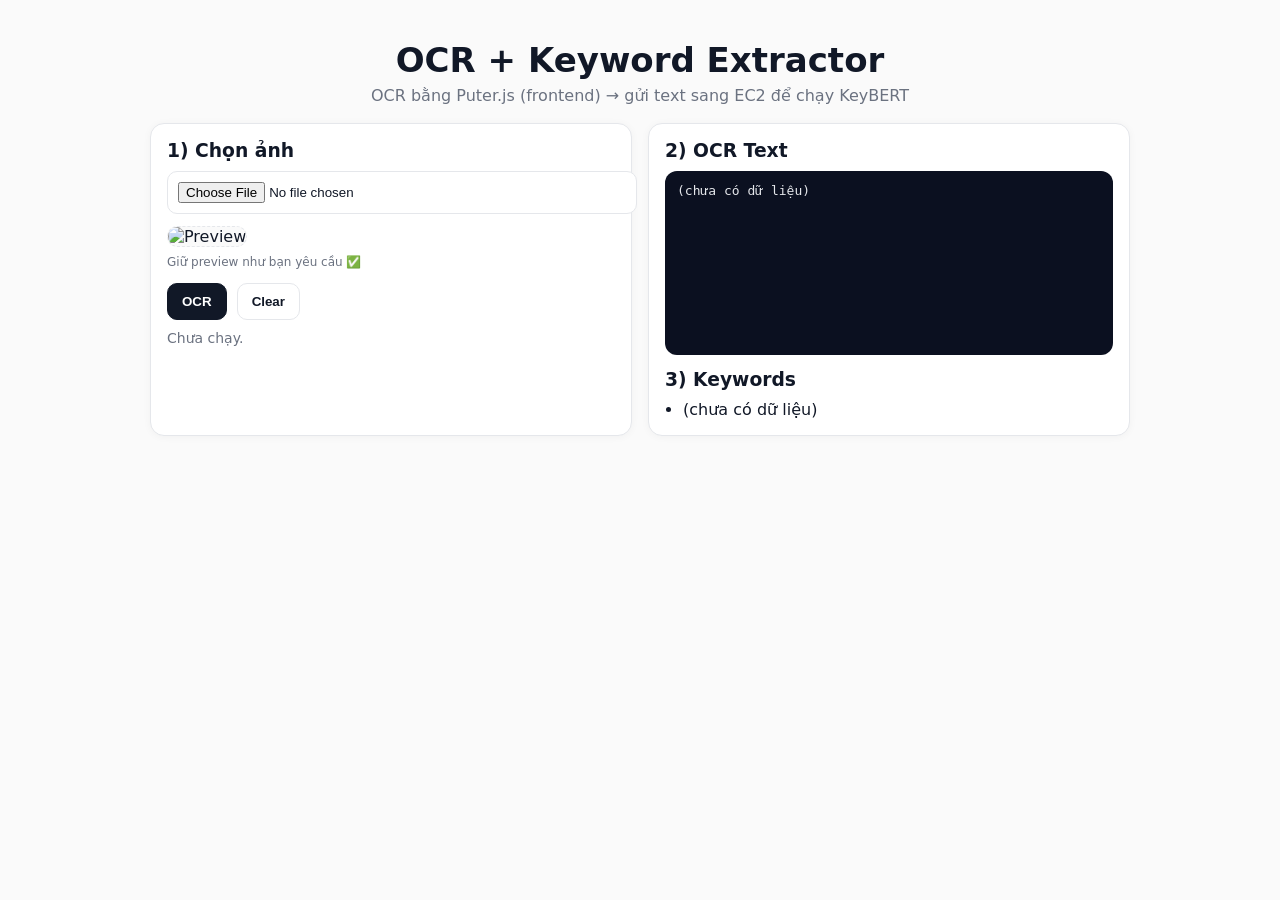
==== index.html @ 7280d8a7 "Use Puter OCR on frontend + send text to EC2 KeyBERT" ====
<!DOCTYPE html>
<html lang="vi">
<head>
  <meta charset="UTF-8" />
  <meta name="viewport" content="width=device-width, initial-scale=1" />
  <title>OCR (Puter) + KeyBERT (EC2)</title>
  <style>
    :root { --b:#e5e7eb; --t:#111827; --muted:#6b7280; }
    body{
      font-family: system-ui,-apple-system,BlinkMacSystemFont,"Segoe UI",sans-serif;
      margin:0; background:#fafafa; color:var(--t);
    }
    .wrap{ max-width: 980px; margin: 40px auto; padding: 0 16px; }
    .top{ text-align:center; margin-bottom: 18px; }
    .top h1{ margin:0 0 6px; font-size: 34px; }
    .top p{ margin:0; color:var(--muted); }

    .grid{
      display:grid;
      grid-template-columns: 1fr 1fr;
      gap:16px;
    }
    @media (max-width: 900px){ .grid{ grid-template-columns: 1fr; } }

    .card{
      background:#fff; border:1px solid var(--b); border-radius:14px;
      padding:16px; box-shadow: 0 1px 8px rgba(0,0,0,.04);
    }
    .row{ display:flex; gap:10px; flex-wrap:wrap; align-items:center; }
    input[type="file"]{
      padding:10px; border:1px solid var(--b); border-radius:10px; background:#fff;
      width: 100%;
    }
    button{
      padding:10px 14px; border-radius:10px; border:1px solid #111827;
      background:#111827; color:#fff; cursor:pointer; font-weight:600;
    }
    button:disabled{ opacity:.6; cursor:not-allowed; }
    .ghost{
      background:#fff; color:#111827; border:1px solid var(--b);
    }

    .status{ margin-top:10px; font-size:14px; color:var(--muted); }
    .status.ok{ color:#065f46; }
    .status.err{ color:#b91c1c; }

    .preview{
      width:100%; max-height:420px; object-fit:contain;
      border:1px dashed var(--b); border-radius:12px; background:#fafafa;
    }

    pre{
      margin:0; white-space:pre-wrap; word-break:break-word;
      background:#0b1020; color:#e5e7eb; border-radius:12px; padding:12px;
      min-height: 160px;
    }
    ul{ margin:0; padding-left:18px; }
    a{ color:#2563eb; text-decoration:none; }
    a:hover{ text-decoration:underline; }
    .small{ font-size: 12px; color: var(--muted); margin-top:8px; }
  </style>

  <!-- Puter.js (OCR chạy từ frontend) -->
  <script src="https://js.puter.com/v2/"></script>
</head>
<body>
  <div class="wrap">
    <div class="top">
      <h1>OCR + Keyword Extractor</h1>
      <p>OCR bằng Puter.js (frontend) → gửi text sang EC2 để chạy KeyBERT</p>
    </div>

    <div class="grid">
      <div class="card">
        <h3 style="margin:0 0 10px;">1) Chọn ảnh</h3>
        <input id="imageInput" type="file" accept="image/*" />
        <div style="height:12px;"></div>
        <img id="preview" class="preview" alt="Preview" />
        <div class="small">Giữ preview như bạn yêu cầu ✅</div>

        <div style="height:14px;"></div>
        <div class="row">
          <button id="ocrBtn">OCR</button>
          <button id="clearBtn" class="ghost" type="button">Clear</button>
        </div>
        <div id="status" class="status">Chưa chạy.</div>
      </div>

      <div class="card">
        <h3 style="margin:0 0 10px;">2) OCR Text</h3>
        <pre id="ocrText">(chưa có dữ liệu)</pre>

        <div style="height:14px;"></div>
        <h3 style="margin:0 0 10px;">3) Keywords</h3>
        <ul id="keywordsList"><li>(chưa có dữ liệu)</li></ul>
      </div>
    </div>
  </div>

  <script>
    // ✅ ĐIỀN IP PUBLIC EC2 CỦA BẠN
    const EC2_KEYBERT_URL = "http://18.138.11.123:8000/keywords";

    const imageInput = document.getElementById("imageInput");
    const preview = document.getElementById("preview");
    const ocrBtn = document.getElementById("ocrBtn");
    const clearBtn = document.getElementById("clearBtn");
    const statusEl = document.getElementById("status");
    const ocrTextEl = document.getElementById("ocrText");
    const keywordsList = document.getElementById("keywordsList");

    let lastObjectUrl = null;

    function setStatus(msg, type){
      statusEl.textContent = msg;
      statusEl.className = "status" + (type ? (" " + type) : "");
    }

    function clearAll(){
      ocrTextEl.textContent = "(chưa có dữ liệu)";
      keywordsList.innerHTML = "<li>(chưa có dữ liệu)</li>";
      setStatus("Đã clear.", "");
    }

    imageInput.addEventListener("change", () => {
      const file = imageInput.files?.[0];
      if (!file) return;

      if (lastObjectUrl) URL.revokeObjectURL(lastObjectUrl);
      lastObjectUrl = URL.createObjectURL(file);
      preview.src = lastObjectUrl;

      clearAll();
      setStatus("Đã chọn ảnh. Bấm OCR để chạy.", "");
    });

    clearBtn.addEventListener("click", () => {
      imageInput.value = "";
      if (lastObjectUrl) URL.revokeObjectURL(lastObjectUrl);
      lastObjectUrl = null;
      preview.removeAttribute("src");
      clearAll();
    });

    ocrBtn.addEventListener("click", async () => {
      const file = imageInput.files?.[0];
      if (!file){
        alert("Chọn ảnh trước đã.");
        return;
      }

      ocrBtn.disabled = true;
      clearBtn.disabled = true;
      setStatus("Đang OCR bằng Puter...", "");
      ocrTextEl.textContent = "";
      keywordsList.innerHTML = "<li>...</li>";

      try {
        // 1) OCR ở frontend bằng Puter
        // puter.ai.img2txt() nhận image và trả text OCR :contentReference[oaicite:2]{index=2}
        const ocrResult = await puter.ai.img2txt(file);
        const text = (ocrResult?.text || ocrResult || "").toString().trim();

        if (!text){
          throw new Error("OCR không ra text (rỗng).");
        }
        ocrTextEl.textContent = text;
        setStatus("OCR xong. Đang gửi text sang EC2 chạy KeyBERT...", "");

        // 2) Gửi text sang EC2 để lấy keyword
        const res = await fetch(EC2_KEYBERT_URL, {
          method: "POST",
          headers: { "content-type": "application/json" },
          body: JSON.stringify({ text, topn: 5 }),
        });

        if (!res.ok){
          const raw = await res.text();
          throw new Error(raw || ("EC2 error: " + res.status));
        }

        const data = await res.json();
        const kws = data.keywords || [];
        const links = data.google_links || [];

        keywordsList.innerHTML = "";
        if (!kws.length){
          keywordsList.innerHTML = "<li>(Không có keyword)</li>";
        } else {
          kws.forEach((kw, i) => {
            const li = document.createElement("li");
            const a = document.createElement("a");
            a.href = links[i] || ("https://www.google.com/search?q=" + encodeURIComponent(kw));
            a.target = "_blank";
            a.rel = "noopener noreferrer";
            a.textContent = kw;
            li.appendChild(a);
            keywordsList.appendChild(li);
          });
        }

        setStatus("✅ Hoàn thành!", "ok");
      } catch (e) {
        console.error(e);
        ocrTextEl.textContent = "(Không có dữ liệu)";
        keywordsList.innerHTML = "<li>(Không có dữ liệu)</li>";
        setStatus("❌ Lỗi: " + (e?.message || e), "err");
      } finally {
        ocrBtn.disabled = false;
        clearBtn.disabled = false;
      }
    });
  </script>
</body>
</html>
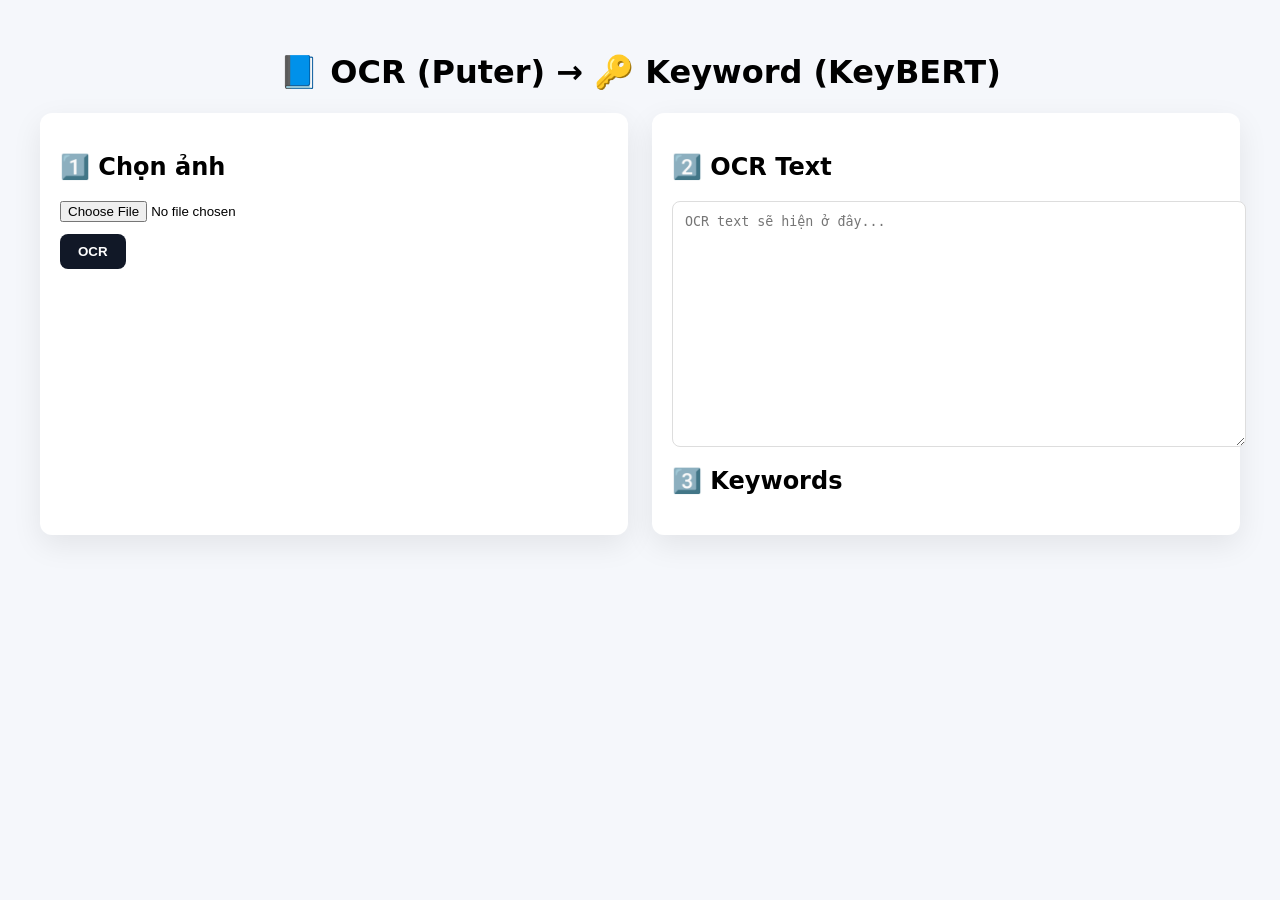
==== commit fb6540cf: "Use Puter OCR on frontend + send text to EC2 KeyBERT" ====
--- a/index.html
+++ b/index.html
@@ -2,214 +2,161 @@
 <html lang="vi">
 <head>
   <meta charset="UTF-8" />
+  <title>OCR + Keyword Extractor</title>
   <meta name="viewport" content="width=device-width, initial-scale=1" />
-  <title>OCR (Puter) + KeyBERT (EC2)</title>
+
+  <!-- Puter SDK -->
+  <script src="https://js.puter.com/v2/"></script>
+
   <style>
-    :root { --b:#e5e7eb; --t:#111827; --muted:#6b7280; }
-    body{
-      font-family: system-ui,-apple-system,BlinkMacSystemFont,"Segoe UI",sans-serif;
-      margin:0; background:#fafafa; color:var(--t);
+    body {
+      font-family: system-ui, -apple-system, BlinkMacSystemFont, "Segoe UI", sans-serif;
+      background: #f5f7fb;
+      margin: 0;
+      padding: 32px;
     }
-    .wrap{ max-width: 980px; margin: 40px auto; padding: 0 16px; }
-    .top{ text-align:center; margin-bottom: 18px; }
-    .top h1{ margin:0 0 6px; font-size: 34px; }
-    .top p{ margin:0; color:var(--muted); }
+    h1 {
+      text-align: center;
+    }
+    .container {
+      display: grid;
+      grid-template-columns: 1fr 1fr;
+      gap: 24px;
+      max-width: 1200px;
+      margin: auto;
+    }
+    .card {
+      background: white;
+      border-radius: 12px;
+      padding: 20px;
+      box-shadow: 0 10px 30px rgba(0,0,0,.08);
+    }
+    .preview img {
+      max-width: 100%;
+      border-radius: 8px;
+      border: 1px solid #ddd;
+    }
+    button {
+      margin-top: 12px;
+      padding: 10px 18px;
+      border-radius: 8px;
+      border: none;
+      cursor: pointer;
+      font-weight: 600;
+      background: #111827;
+      color: white;
+    }
+    button:disabled {
+      opacity: .6;
+      cursor: not-allowed;
+    }
+    textarea {
+      width: 100%;
+      min-height: 220px;
+      border-radius: 8px;
+      border: 1px solid #ddd;
+      padding: 12px;
+      font-family: monospace;
+    }
+    ul {
+      padding-left: 18px;
+    }
+    .error {
+      color: #dc2626;
+      font-weight: 600;
+      margin-top: 10px;
+    }
+  </style>
+</head>
+<body>
 
-    .grid{
-      display:grid;
-      grid-template-columns: 1fr 1fr;
-      gap:16px;
+<h1>📘 OCR (Puter) → 🔑 Keyword (KeyBERT)</h1>
+
+<div class="container">
+  <!-- LEFT -->
+  <div class="card">
+    <h2>1️⃣ Chọn ảnh</h2>
+    <input type="file" id="fileInput" accept="image/*" />
+    <div class="preview" id="preview"></div>
+
+    <button id="ocrBtn">OCR</button>
+    <div id="status" class="error"></div>
+  </div>
+
+  <!-- RIGHT -->
+  <div class="card">
+    <h2>2️⃣ OCR Text</h2>
+    <textarea id="ocrText" placeholder="OCR text sẽ hiện ở đây..."></textarea>
+
+    <h2 style="margin-top:16px;">3️⃣ Keywords</h2>
+    <ul id="keywords"></ul>
+  </div>
+</div>
+
+<script>
+  const EC2_KEYWORD_API = "http://18.138.11.123:8000/keywords"; // EC2 của bạn
+
+  const fileInput = document.getElementById("fileInput");
+  const preview = document.getElementById("preview");
+  const ocrBtn = document.getElementById("ocrBtn");
+  const status = document.getElementById("status");
+  const ocrText = document.getElementById("ocrText");
+  const keywordsEl = document.getElementById("keywords");
+
+  let imageFile = null;
+
+  fileInput.onchange = () => {
+    imageFile = fileInput.files[0];
+    preview.innerHTML = "";
+    if (imageFile) {
+      const img = document.createElement("img");
+      img.src = URL.createObjectURL(imageFile);
+      preview.appendChild(img);
     }
-    @media (max-width: 900px){ .grid{ grid-template-columns: 1fr; } }
+  };
 
-    .card{
-      background:#fff; border:1px solid var(--b); border-radius:14px;
-      padding:16px; box-shadow: 0 1px 8px rgba(0,0,0,.04);
-    }
-    .row{ display:flex; gap:10px; flex-wrap:wrap; align-items:center; }
-    input[type="file"]{
-      padding:10px; border:1px solid var(--b); border-radius:10px; background:#fff;
-      width: 100%;
-    }
-    button{
-      padding:10px 14px; border-radius:10px; border:1px solid #111827;
-      background:#111827; color:#fff; cursor:pointer; font-weight:600;
-    }
-    button:disabled{ opacity:.6; cursor:not-allowed; }
-    .ghost{
-      background:#fff; color:#111827; border:1px solid var(--b);
+  ocrBtn.onclick = async () => {
+    status.textContent = "";
+    keywordsEl.innerHTML = "";
+    ocrText.value = "";
+
+    if (!imageFile) {
+      status.textContent = "❌ Chưa chọn ảnh";
+      return;
     }
 
-    .status{ margin-top:10px; font-size:14px; color:var(--muted); }
-    .status.ok{ color:#065f46; }
-    .status.err{ color:#b91c1c; }
+    ocrBtn.disabled = true;
 
-    .preview{
-      width:100%; max-height:420px; object-fit:contain;
-      border:1px dashed var(--b); border-radius:12px; background:#fafafa;
+    try {
+      // 1️⃣ OCR bằng Puter (frontend)
+      const result = await puter.ai.vision.ocr(imageFile);
+      const text = result.text || "";
+
+      ocrText.value = text;
+
+      // 2️⃣ Gửi text sang EC2 để KeyBERT
+      const res = await fetch(EC2_KEYWORD_API, {
+        method: "POST",
+        headers: { "Content-Type": "application/json" },
+        body: JSON.stringify({ text, topn: 5 })
+      });
+
+      const data = await res.json();
+
+      data.keywords.forEach(k => {
+        const li = document.createElement("li");
+        li.textContent = k;
+        keywordsEl.appendChild(li);
+      });
+
+    } catch (e) {
+      console.error(e);
+      status.textContent = "❌ OCR hoặc Keyword lỗi (xem console)";
+    } finally {
+      ocrBtn.disabled = false;
     }
+  };
+</script>
 
-    pre{
-      margin:0; white-space:pre-wrap; word-break:break-word;
-      background:#0b1020; color:#e5e7eb; border-radius:12px; padding:12px;
-      min-height: 160px;
-    }
-    ul{ margin:0; padding-left:18px; }
-    a{ color:#2563eb; text-decoration:none; }
-    a:hover{ text-decoration:underline; }
-    .small{ font-size: 12px; color: var(--muted); margin-top:8px; }
-  </style>
-
-  <!-- Puter.js (OCR chạy từ frontend) -->
-  <script src="https://js.puter.com/v2/"></script>
-</head>
-<body>
-  <div class="wrap">
-    <div class="top">
-      <h1>OCR + Keyword Extractor</h1>
-      <p>OCR bằng Puter.js (frontend) → gửi text sang EC2 để chạy KeyBERT</p>
-    </div>
-
-    <div class="grid">
-      <div class="card">
-        <h3 style="margin:0 0 10px;">1) Chọn ảnh</h3>
-        <input id="imageInput" type="file" accept="image/*" />
-        <div style="height:12px;"></div>
-        <img id="preview" class="preview" alt="Preview" />
-        <div class="small">Giữ preview như bạn yêu cầu ✅</div>
-
-        <div style="height:14px;"></div>
-        <div class="row">
-          <button id="ocrBtn">OCR</button>
-          <button id="clearBtn" class="ghost" type="button">Clear</button>
-        </div>
-        <div id="status" class="status">Chưa chạy.</div>
-      </div>
-
-      <div class="card">
-        <h3 style="margin:0 0 10px;">2) OCR Text</h3>
-        <pre id="ocrText">(chưa có dữ liệu)</pre>
-
-        <div style="height:14px;"></div>
-        <h3 style="margin:0 0 10px;">3) Keywords</h3>
-        <ul id="keywordsList"><li>(chưa có dữ liệu)</li></ul>
-      </div>
-    </div>
-  </div>
-
-  <script>
-    // ✅ ĐIỀN IP PUBLIC EC2 CỦA BẠN
-    const EC2_KEYBERT_URL = "http://18.138.11.123:8000/keywords";
-
-    const imageInput = document.getElementById("imageInput");
-    const preview = document.getElementById("preview");
-    const ocrBtn = document.getElementById("ocrBtn");
-    const clearBtn = document.getElementById("clearBtn");
-    const statusEl = document.getElementById("status");
-    const ocrTextEl = document.getElementById("ocrText");
-    const keywordsList = document.getElementById("keywordsList");
-
-    let lastObjectUrl = null;
-
-    function setStatus(msg, type){
-      statusEl.textContent = msg;
-      statusEl.className = "status" + (type ? (" " + type) : "");
-    }
-
-    function clearAll(){
-      ocrTextEl.textContent = "(chưa có dữ liệu)";
-      keywordsList.innerHTML = "<li>(chưa có dữ liệu)</li>";
-      setStatus("Đã clear.", "");
-    }
-
-    imageInput.addEventListener("change", () => {
-      const file = imageInput.files?.[0];
-      if (!file) return;
-
-      if (lastObjectUrl) URL.revokeObjectURL(lastObjectUrl);
-      lastObjectUrl = URL.createObjectURL(file);
-      preview.src = lastObjectUrl;
-
-      clearAll();
-      setStatus("Đã chọn ảnh. Bấm OCR để chạy.", "");
-    });
-
-    clearBtn.addEventListener("click", () => {
-      imageInput.value = "";
-      if (lastObjectUrl) URL.revokeObjectURL(lastObjectUrl);
-      lastObjectUrl = null;
-      preview.removeAttribute("src");
-      clearAll();
-    });
-
-    ocrBtn.addEventListener("click", async () => {
-      const file = imageInput.files?.[0];
-      if (!file){
-        alert("Chọn ảnh trước đã.");
-        return;
-      }
-
-      ocrBtn.disabled = true;
-      clearBtn.disabled = true;
-      setStatus("Đang OCR bằng Puter...", "");
-      ocrTextEl.textContent = "";
-      keywordsList.innerHTML = "<li>...</li>";
-
-      try {
-        // 1) OCR ở frontend bằng Puter
-        // puter.ai.img2txt() nhận image và trả text OCR :contentReference[oaicite:2]{index=2}
-        const ocrResult = await puter.ai.img2txt(file);
-        const text = (ocrResult?.text || ocrResult || "").toString().trim();
-
-        if (!text){
-          throw new Error("OCR không ra text (rỗng).");
-        }
-        ocrTextEl.textContent = text;
-        setStatus("OCR xong. Đang gửi text sang EC2 chạy KeyBERT...", "");
-
-        // 2) Gửi text sang EC2 để lấy keyword
-        const res = await fetch(EC2_KEYBERT_URL, {
-          method: "POST",
-          headers: { "content-type": "application/json" },
-          body: JSON.stringify({ text, topn: 5 }),
-        });
-
-        if (!res.ok){
-          const raw = await res.text();
-          throw new Error(raw || ("EC2 error: " + res.status));
-        }
-
-        const data = await res.json();
-        const kws = data.keywords || [];
-        const links = data.google_links || [];
-
-        keywordsList.innerHTML = "";
-        if (!kws.length){
-          keywordsList.innerHTML = "<li>(Không có keyword)</li>";
-        } else {
-          kws.forEach((kw, i) => {
-            const li = document.createElement("li");
-            const a = document.createElement("a");
-            a.href = links[i] || ("https://www.google.com/search?q=" + encodeURIComponent(kw));
-            a.target = "_blank";
-            a.rel = "noopener noreferrer";
-            a.textContent = kw;
-            li.appendChild(a);
-            keywordsList.appendChild(li);
-          });
-        }
-
-        setStatus("✅ Hoàn thành!", "ok");
-      } catch (e) {
-        console.error(e);
-        ocrTextEl.textContent = "(Không có dữ liệu)";
-        keywordsList.innerHTML = "<li>(Không có dữ liệu)</li>";
-        setStatus("❌ Lỗi: " + (e?.message || e), "err");
-      } finally {
-        ocrBtn.disabled = false;
-        clearBtn.disabled = false;
-      }
-    });
-  </script>
 </body>
 </html>
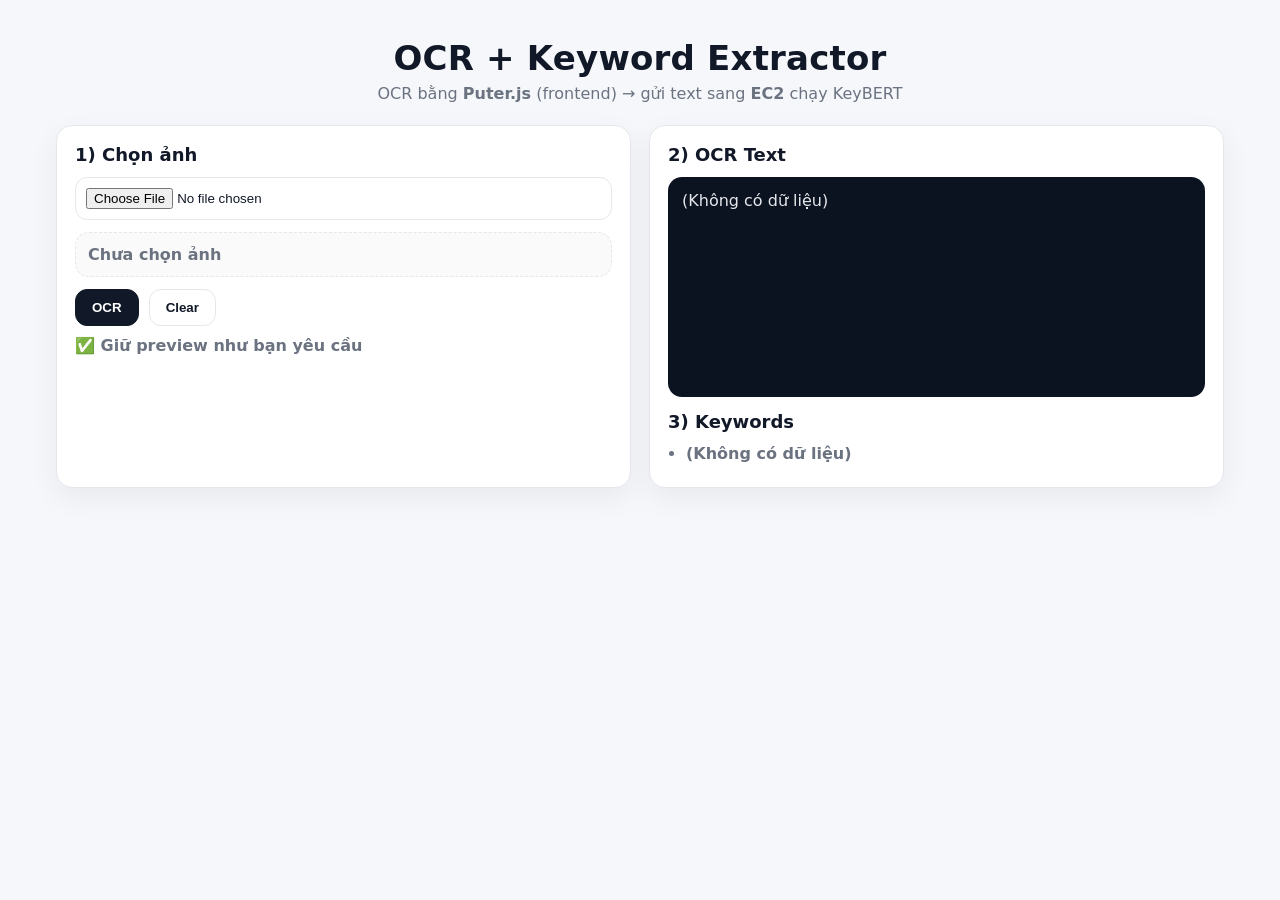
==== commit 4c4ed948: "Use Puter OCR on frontend + send text to EC2 KeyBERT" ====
--- a/index.html
+++ b/index.html
@@ -4,159 +4,199 @@
   <meta charset="UTF-8" />
   <title>OCR + Keyword Extractor</title>
   <meta name="viewport" content="width=device-width, initial-scale=1" />
-
-  <!-- Puter SDK -->
   <script src="https://js.puter.com/v2/"></script>
 
   <style>
-    body {
-      font-family: system-ui, -apple-system, BlinkMacSystemFont, "Segoe UI", sans-serif;
-      background: #f5f7fb;
-      margin: 0;
-      padding: 32px;
-    }
-    h1 {
-      text-align: center;
-    }
-    .container {
-      display: grid;
-      grid-template-columns: 1fr 1fr;
-      gap: 24px;
-      max-width: 1200px;
-      margin: auto;
-    }
-    .card {
-      background: white;
-      border-radius: 12px;
-      padding: 20px;
-      box-shadow: 0 10px 30px rgba(0,0,0,.08);
-    }
-    .preview img {
-      max-width: 100%;
-      border-radius: 8px;
-      border: 1px solid #ddd;
-    }
-    button {
-      margin-top: 12px;
-      padding: 10px 18px;
-      border-radius: 8px;
-      border: none;
-      cursor: pointer;
-      font-weight: 600;
-      background: #111827;
-      color: white;
-    }
-    button:disabled {
-      opacity: .6;
-      cursor: not-allowed;
-    }
-    textarea {
-      width: 100%;
-      min-height: 220px;
-      border-radius: 8px;
-      border: 1px solid #ddd;
-      padding: 12px;
-      font-family: monospace;
-    }
-    ul {
-      padding-left: 18px;
-    }
-    .error {
-      color: #dc2626;
-      font-weight: 600;
-      margin-top: 10px;
-    }
+    :root { --bg:#f5f7fb; --card:#fff; --text:#111827; --muted:#6b7280; --border:#e5e7eb; }
+    * { box-sizing: border-box; }
+    body { font-family: system-ui, -apple-system, Segoe UI, sans-serif; background: var(--bg); margin: 0; color: var(--text); }
+    .wrap { max-width: 1200px; margin: 0 auto; padding: 28px 16px 48px; }
+    h1 { text-align: center; margin: 10px 0 6px; font-size: 34px; letter-spacing: .2px; }
+    .sub { text-align:center; color: var(--muted); margin: 0 0 22px; }
+    .grid { display: grid; grid-template-columns: 1fr 1fr; gap: 18px; }
+    .card { background: var(--card); border: 1px solid var(--border); border-radius: 16px; padding: 18px; box-shadow: 0 10px 30px rgba(0,0,0,.06); }
+    .card h2 { margin: 0 0 12px; font-size: 18px; }
+    .row { display:flex; gap: 10px; align-items: center; flex-wrap: wrap; }
+    input[type="file"]{ padding: 10px; border: 1px solid var(--border); border-radius: 12px; background:#fff; width: 100%; }
+    .preview { margin-top: 12px; border: 1px dashed var(--border); border-radius: 14px; padding: 12px; background: #fafafa; }
+    .preview img { max-width: 100%; border-radius: 12px; display:block; margin: 0 auto; border: 1px solid var(--border); }
+    .actions { margin-top: 12px; display:flex; gap: 10px; }
+    button { padding: 10px 16px; border-radius: 12px; border: 1px solid var(--border); cursor: pointer; font-weight: 700; }
+    .btn-primary { background: #111827; color: #fff; border-color: #111827; }
+    .btn-ghost { background: #fff; color: #111827; }
+    button:disabled { opacity: .6; cursor: not-allowed; }
+    .status { margin-top: 10px; font-weight: 700; }
+    .ok { color: #16a34a; }
+    .err { color: #dc2626; }
+    .box { background: #0b1220; color: #e5e7eb; border-radius: 14px; padding: 14px; min-height: 220px; white-space: pre-wrap; overflow-wrap: anywhere; }
+    .muted { color: var(--muted); font-weight: 600; }
+    ul { margin: 10px 0 0; padding-left: 18px; }
+    li { margin: 6px 0; }
+    a { color: #2563eb; text-decoration: none; }
+    a:hover { text-decoration: underline; }
+    @media (max-width: 900px){ .grid { grid-template-columns: 1fr; } }
   </style>
 </head>
+
 <body>
-
-<h1>📘 OCR (Puter) → 🔑 Keyword (KeyBERT)</h1>
-
-<div class="container">
-  <!-- LEFT -->
-  <div class="card">
-    <h2>1️⃣ Chọn ảnh</h2>
-    <input type="file" id="fileInput" accept="image/*" />
-    <div class="preview" id="preview"></div>
-
-    <button id="ocrBtn">OCR</button>
-    <div id="status" class="error"></div>
+  <div class="wrap">
+    <h1>OCR + Keyword Extractor</h1>
+    <p class="sub">OCR bằng <b>Puter.js</b> (frontend) → gửi text sang <b>EC2</b> chạy KeyBERT</p>
+
+    <div class="grid">
+      <!-- LEFT -->
+      <div class="card">
+        <h2>1) Chọn ảnh</h2>
+        <input type="file" id="fileInput" accept="image/*" />
+        <div class="preview" id="preview">
+          <div class="muted">Chưa chọn ảnh</div>
+        </div>
+
+        <div class="actions">
+          <button class="btn-primary" id="ocrBtn">OCR</button>
+          <button class="btn-ghost" id="clearBtn" type="button">Clear</button>
+        </div>
+
+        <div class="status" id="status"></div>
+        <div class="muted" style="margin-top:6px;">✅ Giữ preview như bạn yêu cầu</div>
+      </div>
+
+      <!-- RIGHT -->
+      <div class="card">
+        <h2>2) OCR Text</h2>
+        <div class="box" id="ocrText">(Không có dữ liệu)</div>
+
+        <h2 style="margin-top:14px;">3) Keywords</h2>
+        <ul id="keywords"><li class="muted">(Không có dữ liệu)</li></ul>
+      </div>
+    </div>
   </div>
 
-  <!-- RIGHT -->
-  <div class="card">
-    <h2>2️⃣ OCR Text</h2>
-    <textarea id="ocrText" placeholder="OCR text sẽ hiện ở đây..."></textarea>
-
-    <h2 style="margin-top:16px;">3️⃣ Keywords</h2>
-    <ul id="keywords"></ul>
-  </div>
-</div>
-
-<script>
-  const EC2_KEYWORD_API = "http://18.138.11.123:8000/keywords"; // EC2 của bạn
-
-  const fileInput = document.getElementById("fileInput");
-  const preview = document.getElementById("preview");
-  const ocrBtn = document.getElementById("ocrBtn");
-  const status = document.getElementById("status");
-  const ocrText = document.getElementById("ocrText");
-  const keywordsEl = document.getElementById("keywords");
-
-  let imageFile = null;
-
-  fileInput.onchange = () => {
-    imageFile = fileInput.files[0];
-    preview.innerHTML = "";
-    if (imageFile) {
+  <script>
+    // ✅ BẮT BUỘC dùng HTTPS (Vercel là HTTPS)
+    const EC2_KEYWORD_API = "https://18.138.11.123.nip.io/keywords";
+
+    const fileInput  = document.getElementById("fileInput");
+    const preview    = document.getElementById("preview");
+    const ocrBtn     = document.getElementById("ocrBtn");
+    const clearBtn   = document.getElementById("clearBtn");
+    const statusEl   = document.getElementById("status");
+    const ocrTextEl  = document.getElementById("ocrText");
+    const keywordsEl = document.getElementById("keywords");
+
+    let imageFile = null;
+
+    function setStatus(type, msg){
+      statusEl.className = "status " + (type === "ok" ? "ok" : type === "err" ? "err" : "");
+      statusEl.textContent = msg || "";
+    }
+
+    function resetOutputs(){
+      ocrTextEl.textContent = "(Không có dữ liệu)";
+      keywordsEl.innerHTML = '<li class="muted">(Không có dữ liệu)</li>';
+    }
+
+    fileInput.addEventListener("change", () => {
+      imageFile = fileInput.files?.[0] || null;
+      preview.innerHTML = "";
+
+      if (!imageFile) {
+        preview.innerHTML = '<div class="muted">Chưa chọn ảnh</div>';
+        setStatus("", "");
+        resetOutputs();
+        return;
+      }
+
       const img = document.createElement("img");
       img.src = URL.createObjectURL(imageFile);
+      img.onload = () => URL.revokeObjectURL(img.src);
       preview.appendChild(img);
-    }
-  };
-
-  ocrBtn.onclick = async () => {
-    status.textContent = "";
-    keywordsEl.innerHTML = "";
-    ocrText.value = "";
-
-    if (!imageFile) {
-      status.textContent = "❌ Chưa chọn ảnh";
-      return;
-    }
-
-    ocrBtn.disabled = true;
-
-    try {
-      // 1️⃣ OCR bằng Puter (frontend)
-      const result = await puter.ai.vision.ocr(imageFile);
-      const text = result.text || "";
-
-      ocrText.value = text;
-
-      // 2️⃣ Gửi text sang EC2 để KeyBERT
-      const res = await fetch(EC2_KEYWORD_API, {
-        method: "POST",
-        headers: { "Content-Type": "application/json" },
-        body: JSON.stringify({ text, topn: 5 })
-      });
-
-      const data = await res.json();
-
-      data.keywords.forEach(k => {
-        const li = document.createElement("li");
-        li.textContent = k;
-        keywordsEl.appendChild(li);
-      });
-
-    } catch (e) {
-      console.error(e);
-      status.textContent = "❌ OCR hoặc Keyword lỗi (xem console)";
-    } finally {
-      ocrBtn.disabled = false;
-    }
-  };
-</script>
-
+
+      setStatus("", "");
+      resetOutputs();
+    });
+
+    clearBtn.addEventListener("click", () => {
+      fileInput.value = "";
+      imageFile = null;
+      preview.innerHTML = '<div class="muted">Chưa chọn ảnh</div>';
+      setStatus("", "");
+      resetOutputs();
+    });
+
+    ocrBtn.addEventListener("click", async () => {
+      setStatus("", "");
+      resetOutputs();
+
+      if (!imageFile) {
+        setStatus("err", "❌ Chưa chọn ảnh");
+        return;
+      }
+
+      ocrBtn.disabled = true;
+      setStatus("", "⏳ Đang OCR...");
+
+      try {
+        // 1) OCR ở frontend bằng Puter
+        const ocrRes = await puter.ai.vision.ocr(imageFile);
+        const text = (ocrRes && ocrRes.text) ? String(ocrRes.text).trim() : "";
+
+        if (!text) {
+          setStatus("err", "❌ OCR không trả text (Puter trả rỗng)");
+          return;
+        }
+
+        ocrTextEl.textContent = text;
+        setStatus("", "⏳ Đang gửi text sang EC2 để lấy keywords...");
+
+        // 2) Gửi text sang EC2 (HTTPS)
+        const res = await fetch(EC2_KEYWORD_API, {
+          method: "POST",
+          headers: { "Content-Type": "application/json" },
+          body: JSON.stringify({ text, topn: 5 }),
+        });
+
+        const raw = await res.text();
+        if (!res.ok) throw new Error(`EC2 ${res.status}: ${raw}`);
+
+        const data = JSON.parse(raw);
+        const kws = data.keywords || [];
+        const links = data.google_links || [];
+
+        keywordsEl.innerHTML = "";
+        if (!kws.length) {
+          keywordsEl.innerHTML = '<li class="muted">(Không có keyword)</li>';
+        } else {
+          kws.forEach((kw, i) => {
+            const li = document.createElement("li");
+            if (links[i]) {
+              const a = document.createElement("a");
+              a.href = links[i];
+              a.target = "_blank";
+              a.rel = "noopener noreferrer";
+              a.textContent = kw;
+              li.appendChild(a);
+            } else {
+              li.textContent = kw;
+            }
+            keywordsEl.appendChild(li);
+          });
+        }
+
+        setStatus("ok", "✅ Xong!");
+      } catch (e) {
+        console.error(e);
+        const msg = String(e?.message || e);
+        // Gợi ý đúng nguyên nhân hay gặp
+        if (msg.includes("Failed to fetch")) {
+          setStatus("err", "❌ Failed to fetch (thường do HTTPS/Mixed Content hoặc EC2 chưa mở 443/CORS)");
+        } else {
+          setStatus("err", "❌ Lỗi: " + msg);
+        }
+      } finally {
+        ocrBtn.disabled = false;
+      }
+    });
+  </script>
 </body>
 </html>
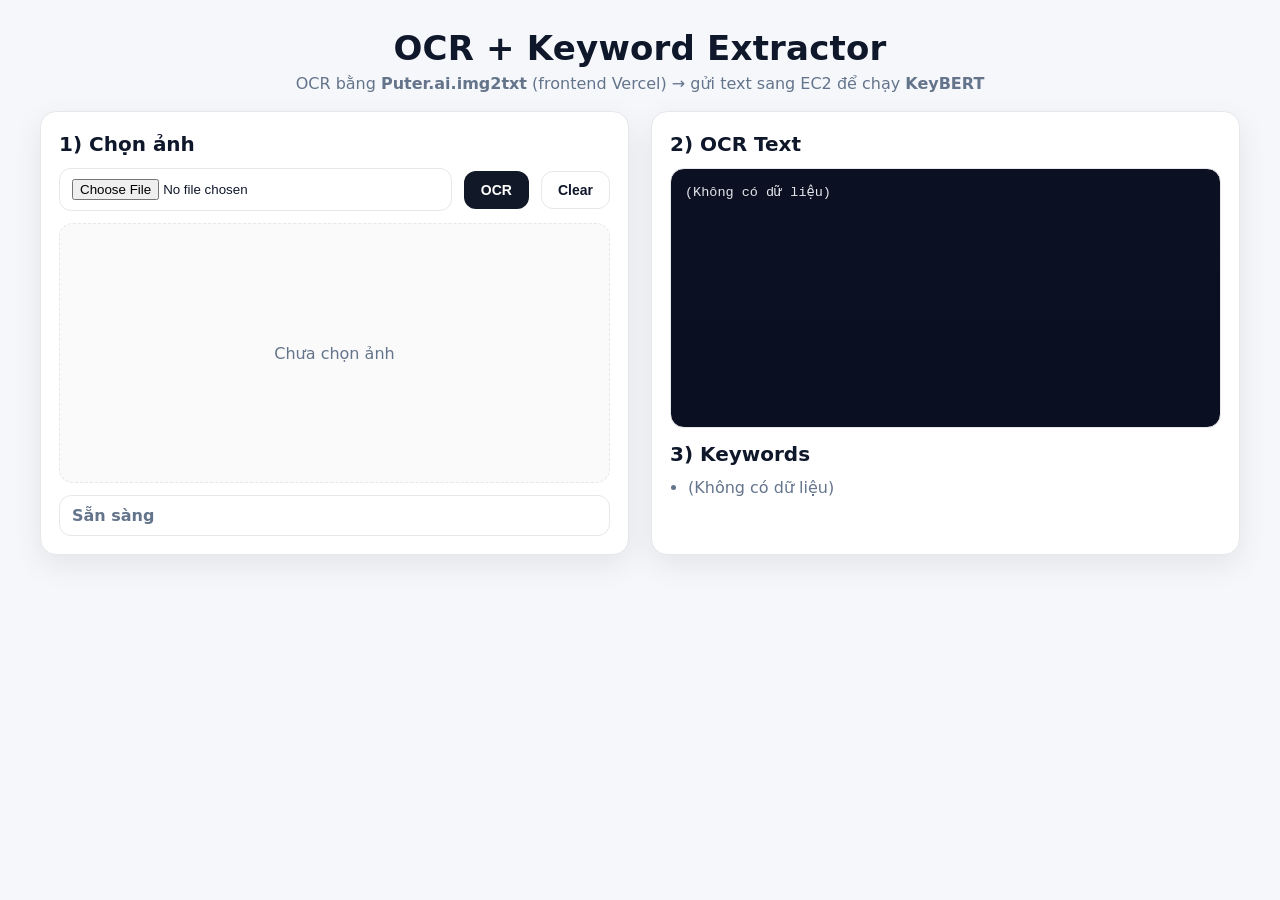
==== commit 91c68956: "Use Puter OCR on frontend + send text to EC2 KeyBERT" ====
--- a/index.html
+++ b/index.html
@@ -4,199 +4,269 @@
   <meta charset="UTF-8" />
   <title>OCR + Keyword Extractor</title>
   <meta name="viewport" content="width=device-width, initial-scale=1" />
+
+  <!-- Puter SDK v2 -->
   <script src="https://js.puter.com/v2/"></script>
 
   <style>
-    :root { --bg:#f5f7fb; --card:#fff; --text:#111827; --muted:#6b7280; --border:#e5e7eb; }
-    * { box-sizing: border-box; }
-    body { font-family: system-ui, -apple-system, Segoe UI, sans-serif; background: var(--bg); margin: 0; color: var(--text); }
-    .wrap { max-width: 1200px; margin: 0 auto; padding: 28px 16px 48px; }
-    h1 { text-align: center; margin: 10px 0 6px; font-size: 34px; letter-spacing: .2px; }
-    .sub { text-align:center; color: var(--muted); margin: 0 0 22px; }
-    .grid { display: grid; grid-template-columns: 1fr 1fr; gap: 18px; }
-    .card { background: var(--card); border: 1px solid var(--border); border-radius: 16px; padding: 18px; box-shadow: 0 10px 30px rgba(0,0,0,.06); }
-    .card h2 { margin: 0 0 12px; font-size: 18px; }
-    .row { display:flex; gap: 10px; align-items: center; flex-wrap: wrap; }
-    input[type="file"]{ padding: 10px; border: 1px solid var(--border); border-radius: 12px; background:#fff; width: 100%; }
-    .preview { margin-top: 12px; border: 1px dashed var(--border); border-radius: 14px; padding: 12px; background: #fafafa; }
-    .preview img { max-width: 100%; border-radius: 12px; display:block; margin: 0 auto; border: 1px solid var(--border); }
-    .actions { margin-top: 12px; display:flex; gap: 10px; }
-    button { padding: 10px 16px; border-radius: 12px; border: 1px solid var(--border); cursor: pointer; font-weight: 700; }
-    .btn-primary { background: #111827; color: #fff; border-color: #111827; }
-    .btn-ghost { background: #fff; color: #111827; }
-    button:disabled { opacity: .6; cursor: not-allowed; }
-    .status { margin-top: 10px; font-weight: 700; }
-    .ok { color: #16a34a; }
-    .err { color: #dc2626; }
-    .box { background: #0b1220; color: #e5e7eb; border-radius: 14px; padding: 14px; min-height: 220px; white-space: pre-wrap; overflow-wrap: anywhere; }
-    .muted { color: var(--muted); font-weight: 600; }
-    ul { margin: 10px 0 0; padding-left: 18px; }
-    li { margin: 6px 0; }
-    a { color: #2563eb; text-decoration: none; }
-    a:hover { text-decoration: underline; }
-    @media (max-width: 900px){ .grid { grid-template-columns: 1fr; } }
+    :root{
+      --bg:#f5f7fb; --card:#fff; --text:#0f172a; --muted:#64748b;
+      --border:#e5e7eb; --shadow:0 10px 30px rgba(0,0,0,.08);
+      --btn:#111827; --btn2:#ffffff;
+      --ok:#16a34a; --err:#dc2626;
+    }
+    *{box-sizing:border-box}
+    body{
+      margin:0; padding:28px;
+      font-family:system-ui,-apple-system,BlinkMacSystemFont,"Segoe UI",sans-serif;
+      background:var(--bg); color:var(--text);
+    }
+    header{max-width:1200px;margin:0 auto 18px auto}
+    h1{margin:0 0 6px 0;text-align:center;font-size:34px;letter-spacing:.2px}
+    .sub{margin:0;text-align:center;color:var(--muted)}
+    .container{
+      max-width:1200px;margin:18px auto 0 auto;
+      display:grid; grid-template-columns: 1fr 1fr; gap:22px;
+    }
+    @media (max-width: 980px){ .container{grid-template-columns:1fr} }
+
+    .card{
+      background:var(--card); border:1px solid var(--border);
+      border-radius:16px; padding:18px; box-shadow:var(--shadow);
+    }
+    .card h2{margin:2px 0 12px 0;font-size:20px}
+    .row{display:flex; gap:12px; flex-wrap:wrap; align-items:center}
+    input[type="file"]{
+      padding:10px 12px; border:1px solid var(--border);
+      border-radius:12px; background:#fff; flex:1;
+    }
+
+    .preview{
+      margin-top:12px;
+      border:1px dashed var(--border);
+      border-radius:14px;
+      padding:12px;
+      min-height:260px;
+      display:flex; align-items:center; justify-content:center;
+      background:#fafafa;
+      overflow:hidden;
+    }
+    .preview img{
+      max-width:100%;
+      max-height:520px;
+      border-radius:12px;
+      border:1px solid var(--border);
+    }
+    .hint{margin-top:10px;color:var(--muted);font-size:14px}
+
+    .btn{
+      border:1px solid transparent;
+      padding:10px 16px;
+      border-radius:12px;
+      cursor:pointer;
+      font-weight:700;
+      font-size:14px;
+      transition:transform .05s ease;
+    }
+    .btn:active{transform:translateY(1px)}
+    .btn.primary{background:var(--btn); color:#fff}
+    .btn.secondary{background:var(--btn2); color:var(--text); border-color:var(--border)}
+    .btn:disabled{opacity:.6; cursor:not-allowed}
+
+    .status{
+      margin-top:12px; font-weight:700;
+      padding:10px 12px; border-radius:12px;
+      border:1px solid var(--border);
+      background:#fff;
+    }
+    .status.ok{border-color:rgba(22,163,74,.25); color:var(--ok); background:rgba(22,163,74,.06)}
+    .status.err{border-color:rgba(220,38,38,.25); color:var(--err); background:rgba(220,38,38,.06)}
+    .status.muted{color:var(--muted); background:#fff}
+
+    .panel{
+      border:1px solid var(--border);
+      border-radius:14px;
+      background:linear-gradient(180deg,#0b1023,#0a0f22);
+      color:#e5e7eb;
+      padding:14px;
+      min-height:260px;
+      white-space:pre-wrap;
+      font-family: ui-monospace, SFMono-Regular, Menlo, Monaco, Consolas, "Liberation Mono", monospace;
+      font-size:13.5px;
+      line-height:1.5;
+    }
+    ul{margin:10px 0 0 0; padding-left:18px}
+    li{margin:6px 0}
+    a{color:#2563eb; text-decoration:none}
+    a:hover{text-decoration:underline}
+    .muted{color:var(--muted)}
   </style>
 </head>
-
 <body>
-  <div class="wrap">
-    <h1>OCR + Keyword Extractor</h1>
-    <p class="sub">OCR bằng <b>Puter.js</b> (frontend) → gửi text sang <b>EC2</b> chạy KeyBERT</p>
-
-    <div class="grid">
-      <!-- LEFT -->
-      <div class="card">
-        <h2>1) Chọn ảnh</h2>
-        <input type="file" id="fileInput" accept="image/*" />
-        <div class="preview" id="preview">
-          <div class="muted">Chưa chọn ảnh</div>
-        </div>
-
-        <div class="actions">
-          <button class="btn-primary" id="ocrBtn">OCR</button>
-          <button class="btn-ghost" id="clearBtn" type="button">Clear</button>
-        </div>
-
-        <div class="status" id="status"></div>
-        <div class="muted" style="margin-top:6px;">✅ Giữ preview như bạn yêu cầu</div>
-      </div>
-
-      <!-- RIGHT -->
-      <div class="card">
-        <h2>2) OCR Text</h2>
-        <div class="box" id="ocrText">(Không có dữ liệu)</div>
-
-        <h2 style="margin-top:14px;">3) Keywords</h2>
-        <ul id="keywords"><li class="muted">(Không có dữ liệu)</li></ul>
-      </div>
+
+<header>
+  <h1>OCR + Keyword Extractor</h1>
+  <p class="sub">OCR bằng <b>Puter.ai.img2txt</b> (frontend Vercel) → gửi text sang EC2 để chạy <b>KeyBERT</b></p>
+</header>
+
+<div class="container">
+  <!-- LEFT -->
+  <section class="card">
+    <h2>1) Chọn ảnh</h2>
+    <div class="row">
+      <input type="file" id="fileInput" accept="image/*" />
+      <button class="btn primary" id="ocrBtn">OCR</button>
+      <button class="btn secondary" id="clearBtn">Clear</button>
     </div>
-  </div>
-
-  <script>
-    // ✅ BẮT BUỘC dùng HTTPS (Vercel là HTTPS)
-    const EC2_KEYWORD_API = "https://18.138.11.123.nip.io/keywords";
-
-    const fileInput  = document.getElementById("fileInput");
-    const preview    = document.getElementById("preview");
-    const ocrBtn     = document.getElementById("ocrBtn");
-    const clearBtn   = document.getElementById("clearBtn");
-    const statusEl   = document.getElementById("status");
-    const ocrTextEl  = document.getElementById("ocrText");
-    const keywordsEl = document.getElementById("keywords");
-
-    let imageFile = null;
-
-    function setStatus(type, msg){
-      statusEl.className = "status " + (type === "ok" ? "ok" : type === "err" ? "err" : "");
-      statusEl.textContent = msg || "";
-    }
-
-    function resetOutputs(){
-      ocrTextEl.textContent = "(Không có dữ liệu)";
-      keywordsEl.innerHTML = '<li class="muted">(Không có dữ liệu)</li>';
-    }
-
-    fileInput.addEventListener("change", () => {
-      imageFile = fileInput.files?.[0] || null;
-      preview.innerHTML = "";
-
-      if (!imageFile) {
-        preview.innerHTML = '<div class="muted">Chưa chọn ảnh</div>';
-        setStatus("", "");
-        resetOutputs();
-        return;
+
+    <div class="preview" id="preview">
+      <div class="muted">Chưa chọn ảnh</div>
+    </div>
+
+
+    <div id="status" class="status muted">Sẵn sàng</div>
+  </section>
+
+  <!-- RIGHT -->
+  <section class="card">
+    <h2>2) OCR Text</h2>
+    <div id="ocrText" class="panel">(Không có dữ liệu)</div>
+
+    <h2 style="margin-top:14px;">3) Keywords</h2>
+    <ul id="keywords"><li class="muted">(Không có dữ liệu)</li></ul>
+  </section>
+</div>
+
+<script>
+  // ⚠️ Quan trọng: Vercel là https → EC2 cũng phải https để khỏi “Failed to fetch / Mixed content”
+  // Mẹo nhanh dùng nip.io (có https): https://18.138.11.123.nip.io/keywords
+  // Nhưng EC2 phải mở port 443 hoặc bạn reverse proxy/ALB (mình đưa CLI ở tin sau nếu cần).
+  const EC2_KEYWORD_API = "https://18.138.11.123.nip.io/keywords";
+
+  const fileInput  = document.getElementById("fileInput");
+  const preview    = document.getElementById("preview");
+  const ocrBtn     = document.getElementById("ocrBtn");
+  const clearBtn   = document.getElementById("clearBtn");
+  const statusEl   = document.getElementById("status");
+  const ocrTextEl  = document.getElementById("ocrText");
+  const keywordsEl = document.getElementById("keywords");
+
+  let imageFile = null;
+
+  function setStatus(type, msg){
+    statusEl.className = "status " + (type || "muted");
+    statusEl.textContent = msg || "";
+  }
+
+  function resetOutputs(){
+    ocrTextEl.textContent = "(Không có dữ liệu)";
+    keywordsEl.innerHTML = '<li class="muted">(Không có dữ liệu)</li>';
+  }
+
+  fileInput.addEventListener("change", () => {
+    imageFile = fileInput.files?.[0] || null;
+    preview.innerHTML = "";
+
+    if (!imageFile) {
+      preview.innerHTML = '<div class="muted">Chưa chọn ảnh</div>';
+      setStatus("muted", "Sẵn sàng");
+      resetOutputs();
+      return;
+    }
+
+    const img = document.createElement("img");
+    img.src = URL.createObjectURL(imageFile);
+    img.onload = () => URL.revokeObjectURL(img.src);
+    preview.appendChild(img);
+
+    setStatus("muted", "Đã chọn ảnh. Bấm OCR để chạy.");
+    resetOutputs();
+  });
+
+  clearBtn.addEventListener("click", () => {
+    fileInput.value = "";
+    imageFile = null;
+    preview.innerHTML = '<div class="muted">Chưa chọn ảnh</div>';
+    setStatus("muted", "Sẵn sàng");
+    resetOutputs();
+  });
+
+  async function runPuterOCR(file) {
+    if (!window.puter?.ai?.img2txt) {
+      console.log("puter.ai =", window.puter?.ai);
+      throw new Error("Puter SDK chưa có puter.ai.img2txt (kiểm tra console)");
+    }
+    return await puter.ai.img2txt(file);
+  }
+
+  ocrBtn.addEventListener("click", async () => {
+    setStatus("muted", "");
+    resetOutputs();
+
+    if (!imageFile) {
+      setStatus("err", "❌ Chưa chọn ảnh");
+      return;
+    }
+
+    ocrBtn.disabled = true;
+    setStatus("muted", "⏳ Đang OCR bằng Puter (img2txt)...");
+
+    try {
+      const ocrRes = await runPuterOCR(imageFile);
+      console.log("OCR raw:", ocrRes);
+
+      const text =
+        (ocrRes?.text ?? ocrRes?.data?.text ?? ocrRes?.result ?? "")
+        .toString()
+        .trim();
+
+      if (!text) throw new Error("OCR không trả text (xem console: OCR raw)");
+
+      ocrTextEl.textContent = text;
+      setStatus("muted", "⏳ Đang gửi text sang EC2 để lấy keywords...");
+
+      const res = await fetch(EC2_KEYWORD_API, {
+        method: "POST",
+        headers: { "Content-Type": "application/json" },
+        body: JSON.stringify({ text, topn: 5 }),
+      });
+
+      const raw = await res.text();
+      if (!res.ok) throw new Error(`EC2 ${res.status}: ${raw}`);
+
+      const data = JSON.parse(raw);
+      const kws = data.keywords || [];
+      const links = data.google_links || [];
+
+      keywordsEl.innerHTML = "";
+      if (!kws.length) {
+        keywordsEl.innerHTML = '<li class="muted">(Không có keyword)</li>';
+      } else {
+        kws.forEach((kw, i) => {
+          const li = document.createElement("li");
+          if (links[i]) {
+            const a = document.createElement("a");
+            a.href = links[i];
+            a.target = "_blank";
+            a.rel = "noopener noreferrer";
+            a.textContent = kw;
+            li.appendChild(a);
+          } else {
+            li.textContent = kw;
+          }
+          keywordsEl.appendChild(li);
+        });
       }
 
-      const img = document.createElement("img");
-      img.src = URL.createObjectURL(imageFile);
-      img.onload = () => URL.revokeObjectURL(img.src);
-      preview.appendChild(img);
-
-      setStatus("", "");
-      resetOutputs();
-    });
-
-    clearBtn.addEventListener("click", () => {
-      fileInput.value = "";
-      imageFile = null;
-      preview.innerHTML = '<div class="muted">Chưa chọn ảnh</div>';
-      setStatus("", "");
-      resetOutputs();
-    });
-
-    ocrBtn.addEventListener("click", async () => {
-      setStatus("", "");
-      resetOutputs();
-
-      if (!imageFile) {
-        setStatus("err", "❌ Chưa chọn ảnh");
-        return;
-      }
-
-      ocrBtn.disabled = true;
-      setStatus("", "⏳ Đang OCR...");
-
-      try {
-        // 1) OCR ở frontend bằng Puter
-        const ocrRes = await puter.ai.vision.ocr(imageFile);
-        const text = (ocrRes && ocrRes.text) ? String(ocrRes.text).trim() : "";
-
-        if (!text) {
-          setStatus("err", "❌ OCR không trả text (Puter trả rỗng)");
-          return;
-        }
-
-        ocrTextEl.textContent = text;
-        setStatus("", "⏳ Đang gửi text sang EC2 để lấy keywords...");
-
-        // 2) Gửi text sang EC2 (HTTPS)
-        const res = await fetch(EC2_KEYWORD_API, {
-          method: "POST",
-          headers: { "Content-Type": "application/json" },
-          body: JSON.stringify({ text, topn: 5 }),
-        });
-
-        const raw = await res.text();
-        if (!res.ok) throw new Error(`EC2 ${res.status}: ${raw}`);
-
-        const data = JSON.parse(raw);
-        const kws = data.keywords || [];
-        const links = data.google_links || [];
-
-        keywordsEl.innerHTML = "";
-        if (!kws.length) {
-          keywordsEl.innerHTML = '<li class="muted">(Không có keyword)</li>';
-        } else {
-          kws.forEach((kw, i) => {
-            const li = document.createElement("li");
-            if (links[i]) {
-              const a = document.createElement("a");
-              a.href = links[i];
-              a.target = "_blank";
-              a.rel = "noopener noreferrer";
-              a.textContent = kw;
-              li.appendChild(a);
-            } else {
-              li.textContent = kw;
-            }
-            keywordsEl.appendChild(li);
-          });
-        }
-
-        setStatus("ok", "✅ Xong!");
-      } catch (e) {
-        console.error(e);
-        const msg = String(e?.message || e);
-        // Gợi ý đúng nguyên nhân hay gặp
-        if (msg.includes("Failed to fetch")) {
-          setStatus("err", "❌ Failed to fetch (thường do HTTPS/Mixed Content hoặc EC2 chưa mở 443/CORS)");
-        } else {
-          setStatus("err", "❌ Lỗi: " + msg);
-        }
-      } finally {
-        ocrBtn.disabled = false;
-      }
-    });
-  </script>
+      setStatus("ok", "✅ Xong!");
+    } catch (e) {
+      console.error(e);
+      setStatus("err", "❌ Lỗi: " + (e?.message || e));
+    } finally {
+      ocrBtn.disabled = false;
+    }
+  });
+</script>
+
 </body>
 </html>
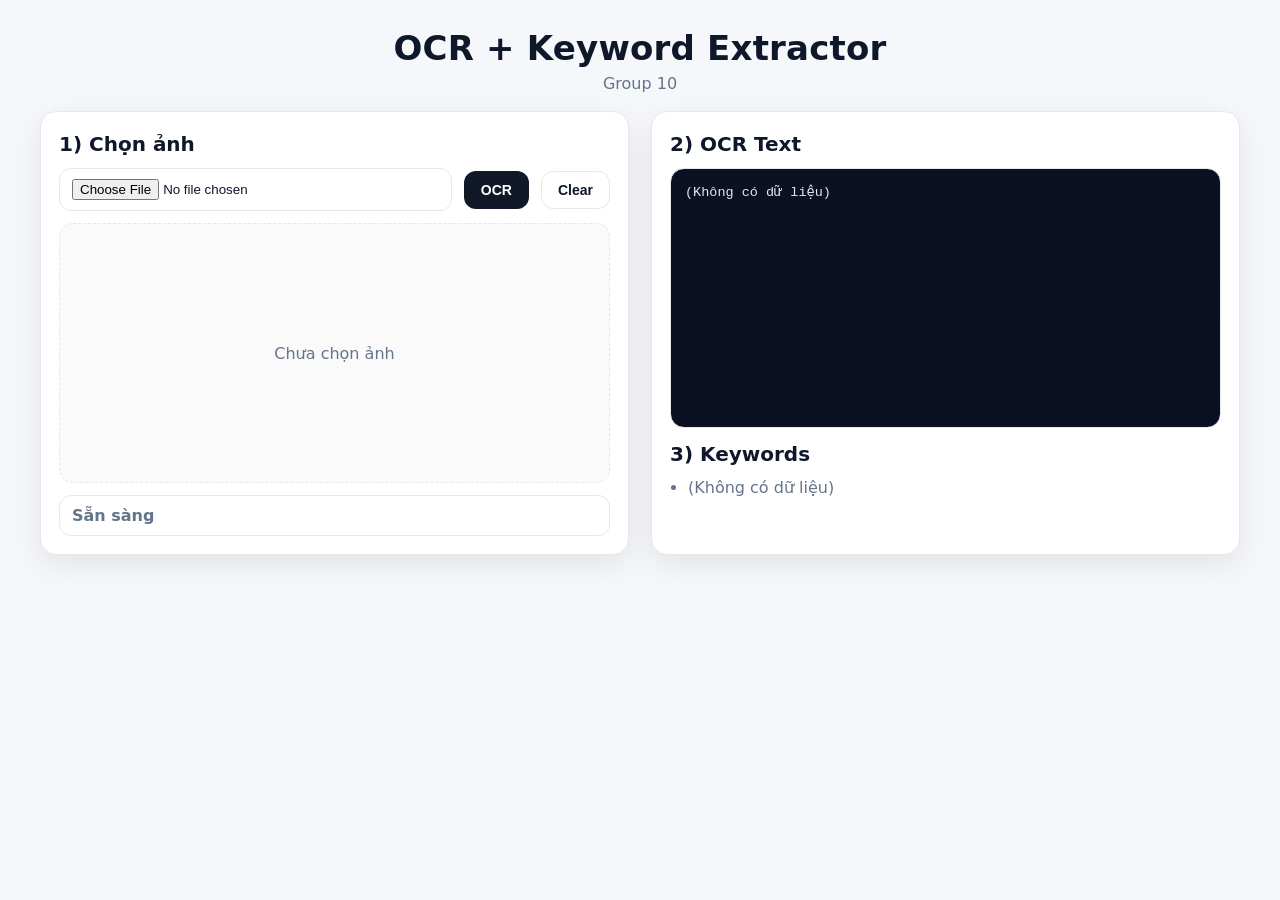
==== commit 1e72054e: "Use Puter OCR on frontend + send text to EC2 KeyBERT" ====
--- a/index.html
+++ b/index.html
@@ -57,7 +57,6 @@
       border-radius:12px;
       border:1px solid var(--border);
     }
-    .hint{margin-top:10px;color:var(--muted);font-size:14px}
 
     .btn{
       border:1px solid transparent;
@@ -97,7 +96,7 @@
     }
     ul{margin:10px 0 0 0; padding-left:18px}
     li{margin:6px 0}
-    a{color:#2563eb; text-decoration:none}
+    a{color:#2563eb; text-decoration:none; font-weight:700}
     a:hover{text-decoration:underline}
     .muted{color:var(--muted)}
   </style>
@@ -106,7 +105,7 @@
 
 <header>
   <h1>OCR + Keyword Extractor</h1>
-  <p class="sub">OCR bằng <b>Puter.ai.img2txt</b> (frontend Vercel) → gửi text sang EC2 để chạy <b>KeyBERT</b></p>
+  <p class="sub">Group 10</p>
 </header>
 
 <div class="container">
@@ -123,7 +122,6 @@
       <div class="muted">Chưa chọn ảnh</div>
     </div>
 
-
     <div id="status" class="status muted">Sẵn sàng</div>
   </section>
 
@@ -138,9 +136,7 @@
 </div>
 
 <script>
-  // ⚠️ Quan trọng: Vercel là https → EC2 cũng phải https để khỏi “Failed to fetch / Mixed content”
-  // Mẹo nhanh dùng nip.io (có https): https://18.138.11.123.nip.io/keywords
-  // Nhưng EC2 phải mở port 443 hoặc bạn reverse proxy/ALB (mình đưa CLI ở tin sau nếu cần).
+  // ⚠️ Vercel là https → EC2 endpoint nên là https để khỏi mixed-content
   const EC2_KEYWORD_API = "https://18.138.11.123.nip.io/keywords";
 
   const fileInput  = document.getElementById("fileInput");
@@ -192,11 +188,54 @@
   });
 
   async function runPuterOCR(file) {
+    // Puter SDK v2: puter.ai.img2txt(file)
     if (!window.puter?.ai?.img2txt) {
       console.log("puter.ai =", window.puter?.ai);
-      throw new Error("Puter SDK chưa có puter.ai.img2txt (kiểm tra console)");
+      throw new Error("Puter SDK chưa có puter.ai.img2txt (xem console)");
     }
     return await puter.ai.img2txt(file);
+  }
+
+  function normalizeOCRText(ocrRes){
+    let text = "";
+
+    // Một số trường hợp trả string/array/object khác nhau
+    if (typeof ocrRes === "string") text = ocrRes;
+    else if (Array.isArray(ocrRes)) text = ocrRes.join("\n");
+    else if (ocrRes?.text) text = ocrRes.text;
+    else if (ocrRes?.data?.text) text = ocrRes.data.text;
+    else text = String(ocrRes || "");
+
+    return (text || "").trim();
+  }
+
+  function renderKeywordsAsLinks(keywords, googleLinks){
+    keywordsEl.innerHTML = "";
+
+    const kws = (keywords || []).filter(Boolean);
+
+    if (!kws.length) {
+      keywordsEl.innerHTML = '<li class="muted">(Không có keyword)</li>';
+      return;
+    }
+
+    kws.forEach((kw, i) => {
+      const li = document.createElement("li");
+      const a = document.createElement("a");
+
+      // ưu tiên link backend trả về; nếu không có thì tự build link Google
+      const href = (googleLinks && googleLinks[i])
+        ? googleLinks[i]
+        : `https://www.google.com/search?q=${encodeURIComponent(kw)}`;
+
+      a.href = href;
+      a.target = "_blank";
+      a.rel = "noopener noreferrer";
+      a.textContent = kw;
+
+      li.appendChild(a);
+      keywordsEl.appendChild(li);
+    });
   }
 
   ocrBtn.addEventListener("click", async () => {
@@ -215,12 +254,8 @@
       const ocrRes = await runPuterOCR(imageFile);
       console.log("OCR raw:", ocrRes);
 
-      const text =
-        (ocrRes?.text ?? ocrRes?.data?.text ?? ocrRes?.result ?? "")
-        .toString()
-        .trim();
-
-      if (!text) throw new Error("OCR không trả text (xem console: OCR raw)");
+      const text = normalizeOCRText(ocrRes);
+      if (!text) throw new Error("OCR không có nội dung text");
 
       ocrTextEl.textContent = text;
       setStatus("muted", "⏳ Đang gửi text sang EC2 để lấy keywords...");
@@ -235,28 +270,8 @@
       if (!res.ok) throw new Error(`EC2 ${res.status}: ${raw}`);
 
       const data = JSON.parse(raw);
-      const kws = data.keywords || [];
-      const links = data.google_links || [];
-
-      keywordsEl.innerHTML = "";
-      if (!kws.length) {
-        keywordsEl.innerHTML = '<li class="muted">(Không có keyword)</li>';
-      } else {
-        kws.forEach((kw, i) => {
-          const li = document.createElement("li");
-          if (links[i]) {
-            const a = document.createElement("a");
-            a.href = links[i];
-            a.target = "_blank";
-            a.rel = "noopener noreferrer";
-            a.textContent = kw;
-            li.appendChild(a);
-          } else {
-            li.textContent = kw;
-          }
-          keywordsEl.appendChild(li);
-        });
-      }
+
+      renderKeywordsAsLinks(data.keywords || [], data.google_links || []);
 
       setStatus("ok", "✅ Xong!");
     } catch (e) {
